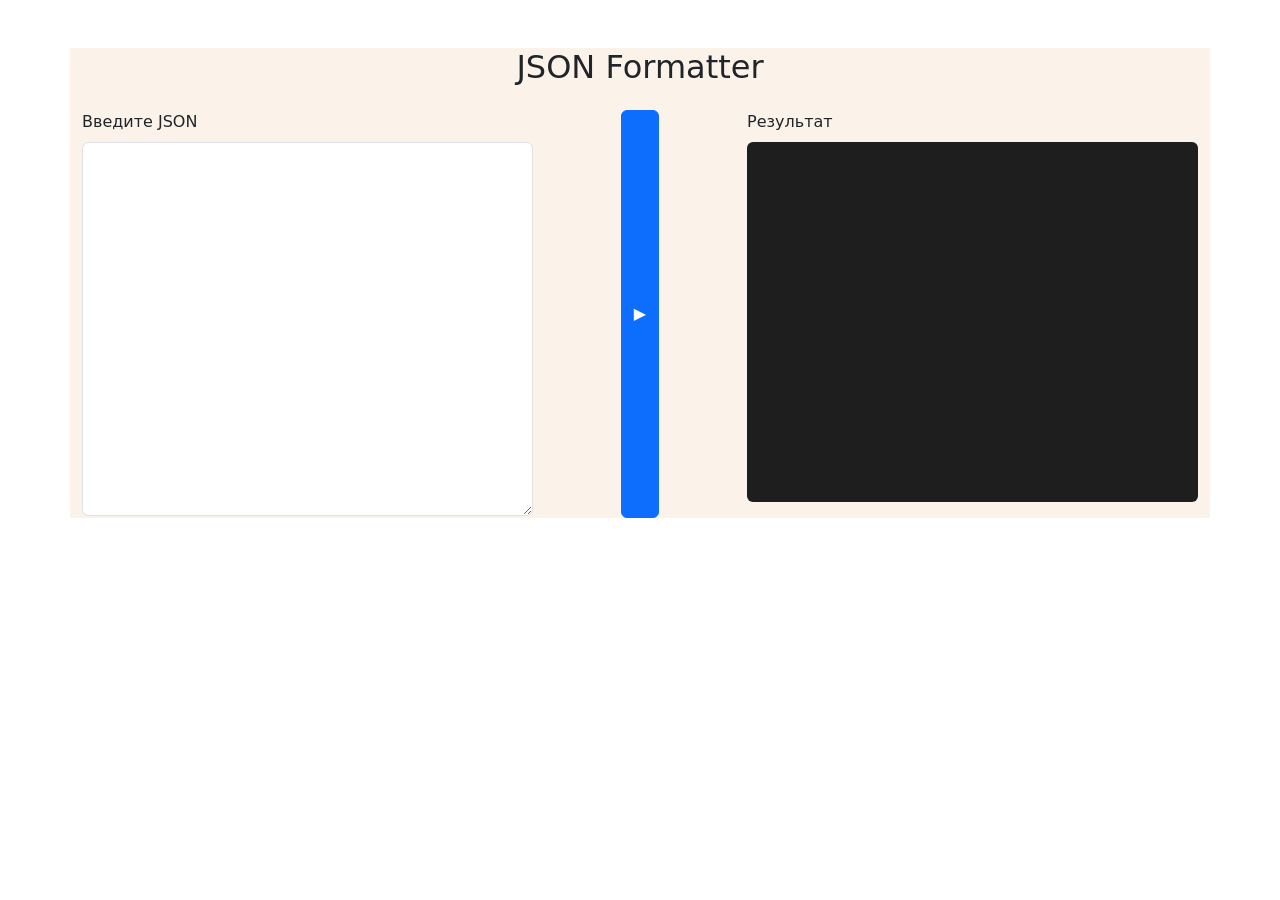
==== index.html @ 047d9ae2 "JSON урок" ====
<!DOCTYPE html>
<html lang="ru">
<head>
    <meta charset="UTF-8">
    <title>JSON Formatter</title>

    <!-- Bootstrap -->
    <link href="https://cdn.jsdelivr.net/npm/bootstrap@5.3.2/dist/css/bootstrap.min.css" rel="stylesheet">

    <!-- CSS -->
    <link rel="stylesheet" href="style.css">
</head>
<body>

    <div class="container mt-5">

        <h2 class="text-center mb-4">JSON Formatter</h2>

        <div class="row align-items-stretch">

            <!-- Input -->
            <div class="col-md-5">
                <label class="form-label">Введите JSON</label>
                <textarea id="jsonInput" class="form-control" rows="15"></textarea>
            </div>

            <!-- BUTTON -->
            <div class="col-md-2 d-flex justify-content-center">
                <button id="formatBtn" class="btn btn-primary format-btn">▶</button>
            </div>

            <!-- Output -->
            <div class="col-md-5">
                <label class="form-label">Результат</label>
                <pre id="result" class="result-box"></pre>
            </div>

        </div>

    </div>

    <script src="index.js"></script>
</body>
</html>
---- style.css ----
.container {
    background-color: #FBF2E9;
}

textarea{
    font-family: monospace;
}

.result-box{
    background:#1e1e1e;
    color:#00ff9c;
    padding:15px;
    border-radius:6px;
    height:360px;
    overflow:auto;
    white-space:pre-wrap;
}
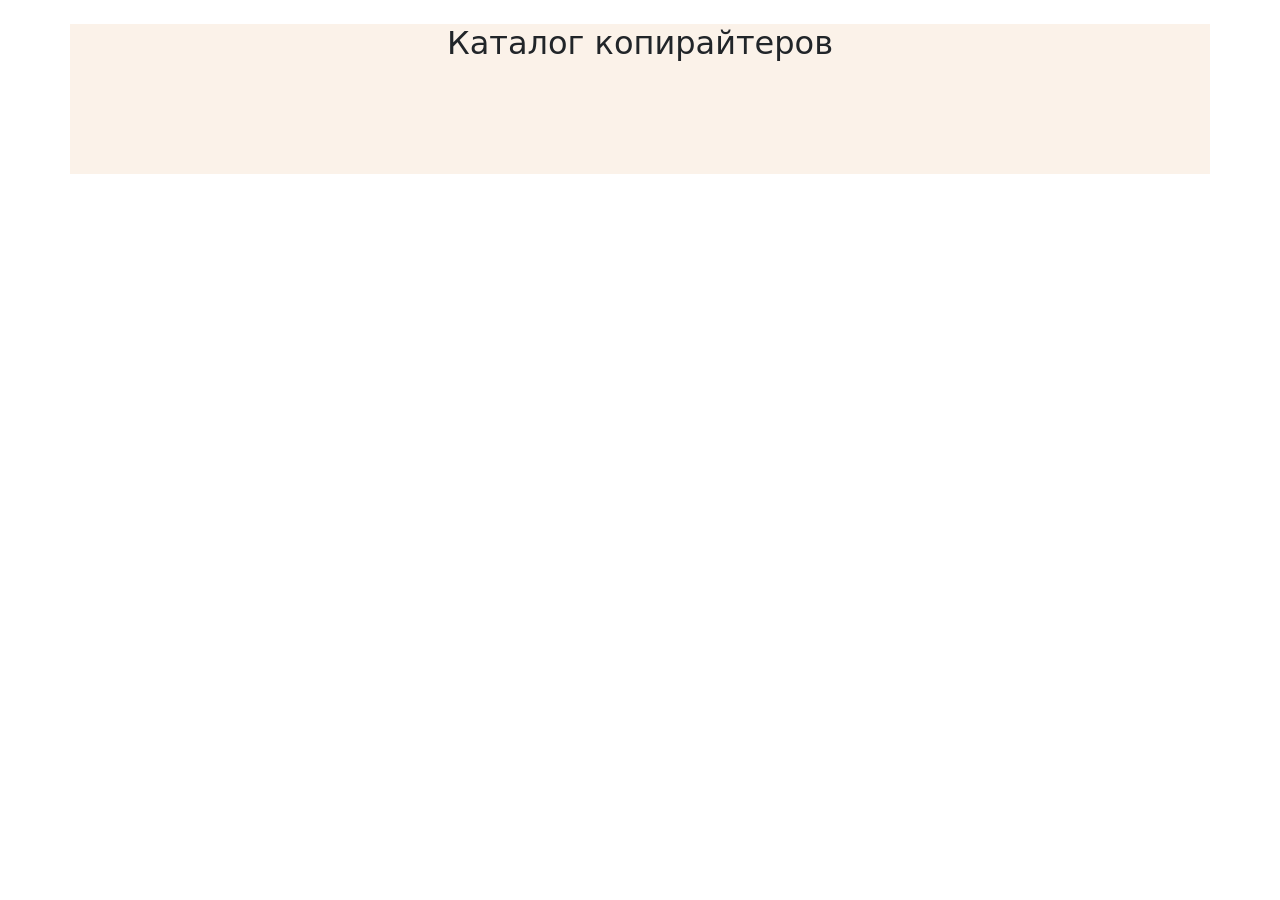
==== commit d6681cb4: "AJAX урок" ====
--- a/index.html
+++ b/index.html
@@ -11,30 +11,24 @@
     <link rel="stylesheet" href="style.css">
 </head>
 <body>
+    <div class="container mt-4">
+        <h2 class="text-center mb-4">Каталог копирайтеров</h2>
+        <div class="row">
+            <!-- USERS -->
+             <div id="users" class="row"></div>
 
-    <div class="container mt-5">
-
-        <h2 class="text-center mb-4">JSON Formatter</h2>
-
-        <div class="row align-items-stretch">
-
-            <!-- Input -->
-            <div class="col-md-5">
-                <label class="form-label">Введите JSON</label>
-                <textarea id="jsonInput" class="form-control" rows="15"></textarea>
-            </div>
+            <!-- USER INFO -->
+             <div id="userInfo" class="mt-5"></div>
 
             <!-- BUTTON -->
-            <div class="col-md-2 d-flex justify-content-center">
-                <button id="formatBtn" class="btn btn-primary format-btn">▶</button>
-            </div>
+             <div class="text-center mt-3">
+                <button id="showPostsBtn" class="btn btn-primary d-none">
+                    Show Posts
+                </button>
+             </div>
 
-            <!-- Output -->
-            <div class="col-md-5">
-                <label class="form-label">Результат</label>
-                <pre id="result" class="result-box"></pre>
-            </div>
-
+             <!-- POSTS -->
+              <div id="posts" class="row mt-4"></div>
         </div>
 
     </div>
--- a/style.css
+++ b/style.css
@@ -2,16 +2,28 @@
     background-color: #FBF2E9;
 }
 
-textarea{
-    font-family: monospace;
+.user-card{
+    cursor:pointer;
+    padding:20px;
+    border-radius:8px;
+    background:white;
+    box-shadow:0 0 10px rgba(0,0,0,0.1);
+    text-align:center;
+    transition:0.2s;
 }
 
-.result-box{
-    background:#1e1e1e;
-    color:#00ff9c;
+.user-card:hover{
+    transform:scale(1.05);
+}
+
+.post{
+    background:white;
     padding:15px;
-    border-radius:6px;
-    height:360px;
-    overflow:auto;
-    white-space:pre-wrap;
+    border-radius:8px;
+    box-shadow:0 0 10px rgba(0,0,0,0.1);
+    margin-bottom:20px;
+}
+
+.post:hover{
+    transform:scale(1.05);
 }
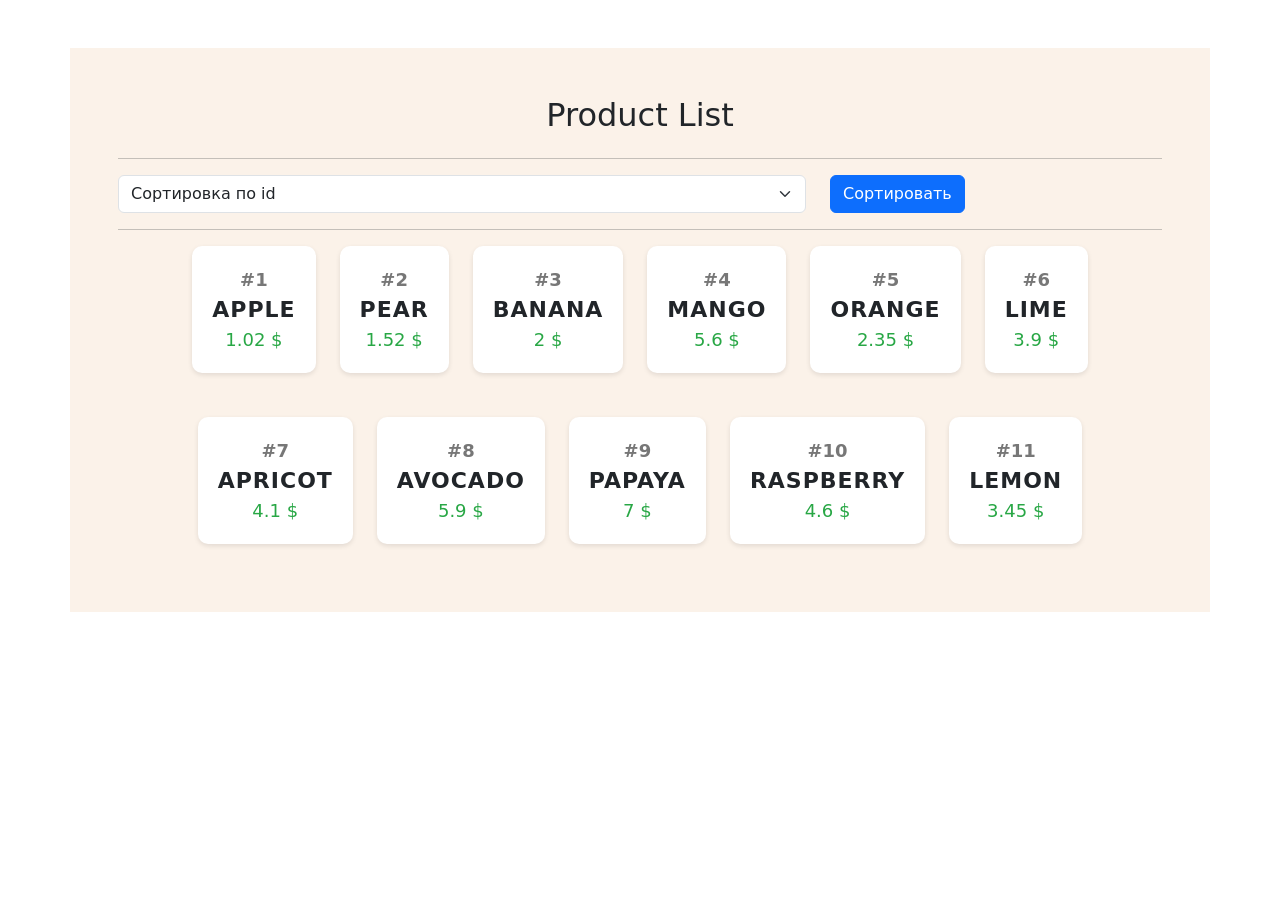
==== commit 8e0a59c9: "ECMAScript" ====
--- a/index.html
+++ b/index.html
@@ -11,26 +11,26 @@
     <link rel="stylesheet" href="style.css">
 </head>
 <body>
-    <div class="container mt-4">
-        <h2 class="text-center mb-4">Каталог копирайтеров</h2>
-        <div class="row">
-            <!-- USERS -->
-             <div id="users" class="row"></div>
-
-            <!-- USER INFO -->
-             <div id="userInfo" class="mt-5"></div>
-
-            <!-- BUTTON -->
-             <div class="text-center mt-3">
-                <button id="showPostsBtn" class="btn btn-primary d-none">
-                    Show Posts
+    <div class="container mt-5 p-5">
+        <h2 class="text-center mb-4">Product List</h2>
+        <hr>
+        <div class="row mb-3">
+            <div class="col-md-8">
+                <select id="sortType" class="form-select">
+                    <option value="numb">Сортировка по id</option>
+                    <option value="name">Сортировка по имени</option>
+                    <option value="price">Сортировка по цене</option>
+                </select>
+            </div>
+            <div class="col-md-2">
+                <button id="sortBtn" class="btn btn-primary">
+                    Сортировать
                 </button>
-             </div>
-
-             <!-- POSTS -->
-              <div id="posts" class="row mt-4"></div>
+            </div>
         </div>
-
+        <hr>
+        <div class="row g-4 justify-content-center" id="productList"></div>
+        </div>
     </div>
 
     <script src="index.js"></script>
--- a/style.css
+++ b/style.css
@@ -2,28 +2,28 @@
     background-color: #FBF2E9;
 }
 
-.user-card{
-    cursor:pointer;
-    padding:20px;
-    border-radius:8px;
-    background:white;
-    box-shadow:0 0 10px rgba(0,0,0,0.1);
-    text-align:center;
-    transition:0.2s;
+.product-card {
+    width: 100%;
+    background: white;
+    border-radius: 10px;
+    padding: 20px;
+    margin-bottom: 20px;
+    box-shadow: 0 2px 5px rgba(0,0,0,0.1);
 }
 
-.user-card:hover{
-    transform:scale(1.05);
+.product-number {
+    font-size: 18px;
+    font-weight: bold;
+    color: #777;
 }
 
-.post{
-    background:white;
-    padding:15px;
-    border-radius:8px;
-    box-shadow:0 0 10px rgba(0,0,0,0.1);
-    margin-bottom:20px;
+.product-name {
+    font-size: 22px;
+    font-weight: 700;
+    letter-spacing: 1px;
 }
 
-.post:hover{
-    transform:scale(1.05);
+.product-price {
+    font-size: 18px;
+    color: #28a745;
 }
